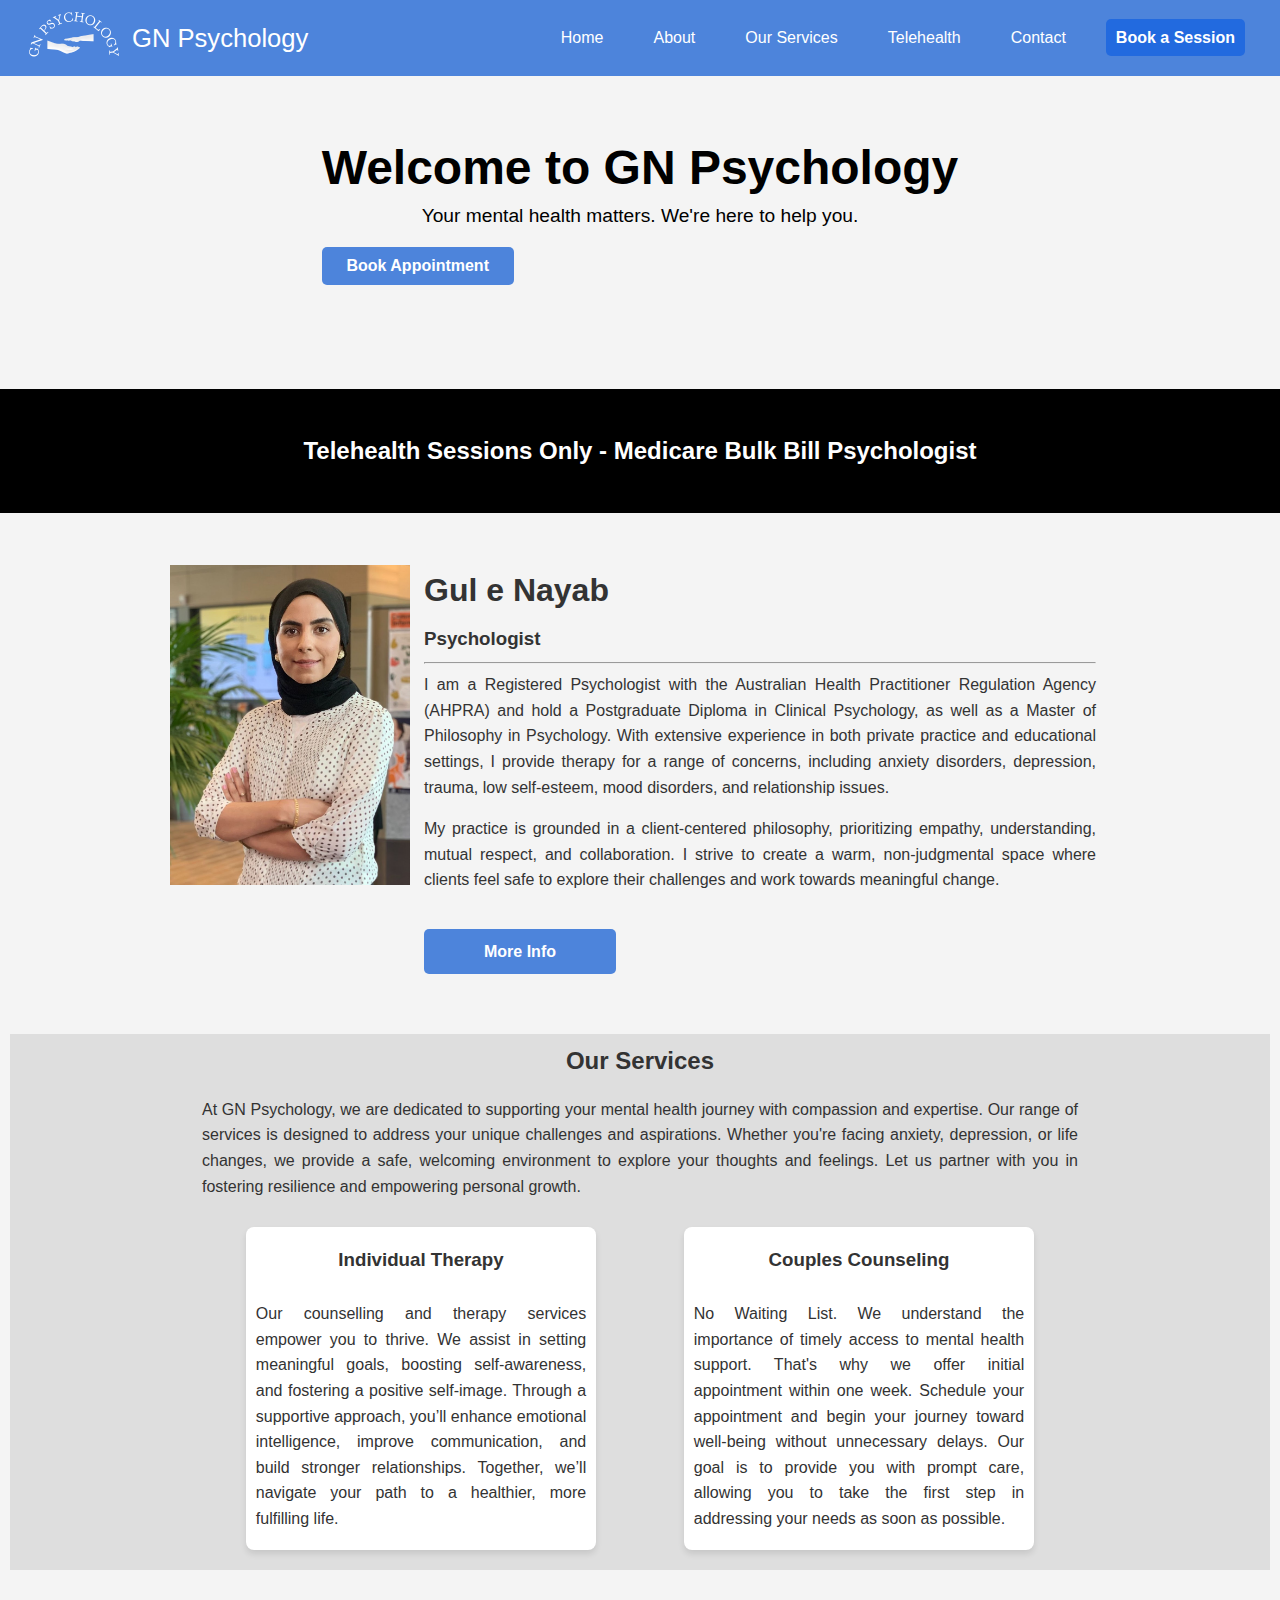
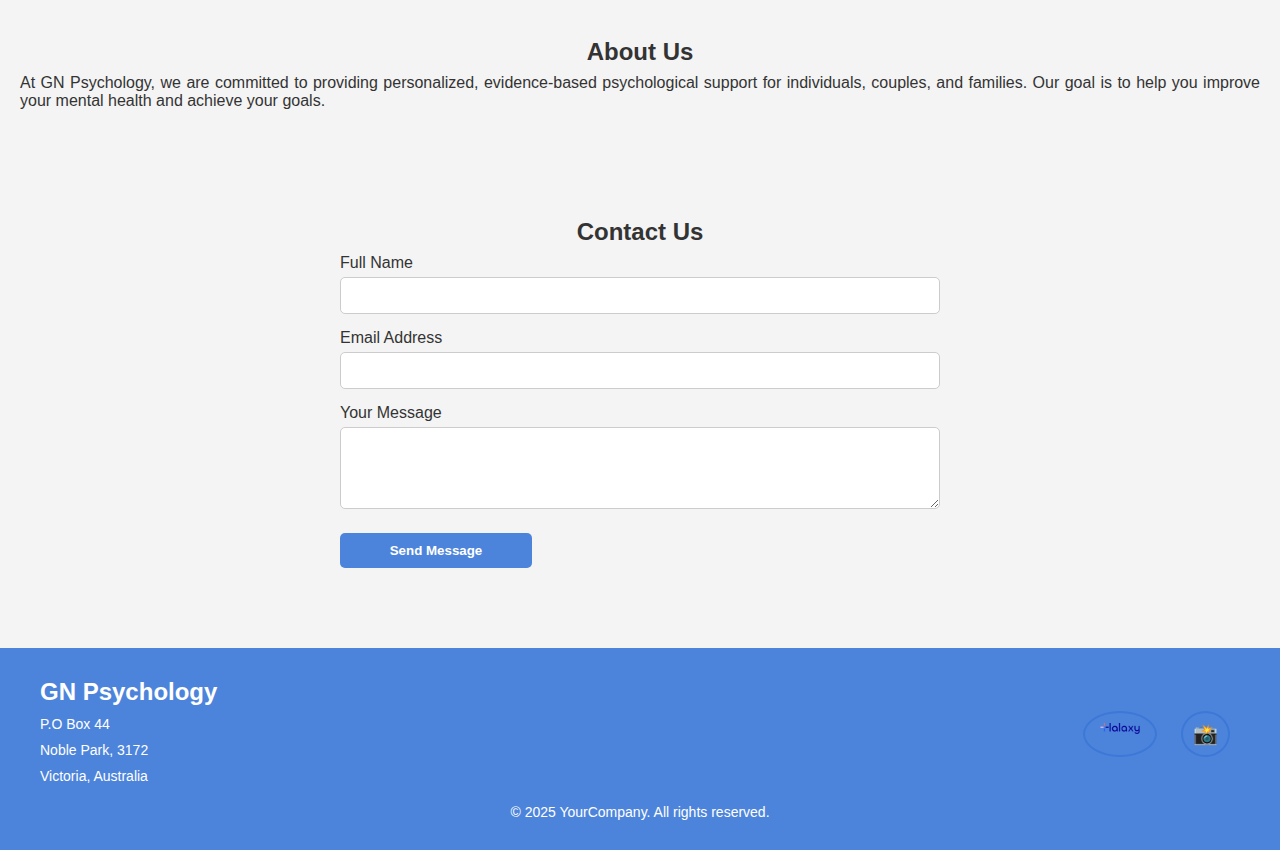
==== index.html @ 5ff7cc48 "update" ====
<!DOCTYPE html>
<html lang="en">
<head>
    <meta charset="UTF-8">
    <meta name="viewport" content="width=device-width, initial-scale=1.0">
    <title>GN Psychology</title>
    <link rel="stylesheet" href="styles.css">
</head>
<body>

    <!-- Hero Section -->

    <header>
        <div class="logo">
            <a href="index.html"><img src="img/logo.png" alt="GN Psychology Logo"></a><a href="index.html">GN Psychology</a>
        </div>
        <div class="header">
            <button class="menu-toggle" aria-label="Toggle menu" onclick="toggleMenu()">☰</button>
            <nav class="nav" id="navMenu">
                <ul>
                    <li><a href="index.html">Home</a></li>
                    <li><a href="about.html">About</a></li>
                    <li><a href="services.html">Our Services</a></li>
                    <li><a href="Telehealth.html">Telehealth</a></li>
                    <li><a href="contact.html">Contact</a></li>
                    <li>
                        <div class="cta-button">
                            <a href="https://www.halaxy.com/book/appointment/gn-psychology/location/1226811/select-time" class="btnh">Book a Session</a>
                        </div>
                    </li>
                </ul>
            </nav>
        </div>
      
        <div class="sidebar" id="sidebarMenu" role="navigation" aria-label="Main Sidebar Menu">
            <ul>
                <li><a href="index.html">Home</a></li>
                <li><a href="about.html">About</a></li>
                <li><a href="services.html">Our Services</a></li>
                <li><a href="Telehealth.html">Telehealth</a></li>
                <li><a href="contact.html">Contact</a></li>
                <li>  <div class="cta-button">
                        <a href="https://www.halaxy.com/book/appointment/gn-psychology/location/1226811/select-time" class="btnh">Book a Session</a>
                        </div>
                    </li>
            </ul>
        </div>
        <!-- A transparent overlay div to detect clicks outside the sidebar -->
        <div id="overlay" class="overlay"></div>
    </header>

    <section id="home" class="hero">
        <div class="hero-content">
            <h1>Welcome to GN Psychology</h1>
            <p>Your mental health matters. We're here to help you.</p>
            <a href="https://www.halaxy.com/book/appointment/gn-psychology/location/1226811/select-time" class="btn">Book Appointment</a>
        </div>
    </section>
     <section class="sectionbanner">
        <h2>Telehealth Sessions Only - Medicare Bulk Bill Psychologist</h2>
    </section>
     <section class="container">
        <div class="box">
        <img src="img/IMG_4210.jpg"/>
        </div>
        <div class="box box1">
        <h1>Gul e Nayab</h1>
        <h3>Psychologist</h3>
        <hr>
       <p>I am a Registered Psychologist with the Australian Health Practitioner Regulation Agency (AHPRA) and hold a Postgraduate Diploma in Clinical Psychology, as well as a Master of Philosophy in Psychology. With extensive experience in both private practice and educational settings, I provide therapy for a range of concerns, including anxiety disorders, depression, trauma, low self-esteem, mood disorders, and relationship issues.</p>
<p>
My practice is grounded in a client-centered philosophy, prioritizing empathy, understanding, mutual respect, and collaboration. I strive to create a warm, non-judgmental space where clients feel safe to explore their challenges and work towards meaningful change.
</p>
<p>
<a href="about.html" class="btn">More Info</a>
</p>

        </div>
    </section>
    
    <!-- Services Section -->
    <section id="services" class="section box secbox bglightgrey">
        <h2>Our Services</h2>
        <p>At GN Psychology, we are dedicated to supporting your mental health journey with compassion and expertise. Our range of services is designed to address your unique challenges and aspirations. Whether you're facing anxiety, depression, or life changes, we provide a safe, welcoming environment to explore your thoughts and feelings. Let us partner with you in fostering resilience and empowering personal growth.
        </p>
        <div class="services-list">
            <div class="service">
             
                <h3>Individual Therapy</h3>
                <p>Our counselling and therapy services empower you to thrive. We assist in setting meaningful goals, boosting self-awareness, and fostering a positive self-image. Through a supportive approach, you’ll enhance emotional intelligence, improve communication, and build stronger relationships. Together, we’ll navigate your path to a healthier, more fulfilling life.</p>
            </div>
            <div class="service">
                <h3>Couples Counseling</h3>
                <p>No Waiting List. We understand the importance of timely access to mental health support. That's why we offer initial appointment within one week. Schedule your appointment and begin your journey toward well-being without unnecessary delays. Our goal is to provide you with prompt care, allowing you to take the first step in addressing your needs as soon as possible.</p>
            </div>
        </div>
    </section>

    <!-- About Us Section -->
    <section class="section">
        <h2>About Us</h2>
        <p>At GN Psychology, we are committed to providing personalized, evidence-based psychological support for individuals, couples, and families. Our goal is to help you improve your mental health and achieve your goals.</p>
    </section>

    <!-- Contact Form Section -->
    <section id="contact" class="section">
        <h2>Contact Us</h2>
        <form id="contactForm">
            <div class="form-group">
                <label for="name">Full Name</label>
                <input type="text" id="name" name="name" required>
            </div>
            <div class="form-group">
                <label for="email">Email Address</label>
                <input type="email" id="email" name="email" required>
            </div>
            <div class="form-group">
                <label for="message">Your Message</label>
                <textarea id="message" name="message" rows="4" required></textarea>
            </div>
            <button type="submit" class="btn">Send Message</button>
        </form>
        <p id="formMessage"></p>
    </section>

    <!-- Footer Section -->
    <footer class="simple-footer">
        <div class="footer-container">
          <div class="footer-info">
            <p class="company-name">GN Psychology</p>
            <p class="company-address">P.O Box 44 </p>
            <p class="company-address">Noble Park, 3172</p>
            <p class="company-address">Victoria, Australia</p>
          </div>
    
          <div class="footer-social">
            <a href="https://www.halaxy.com/book/appointment/gn-psychology/location/1226811/select-time" class="social-icon"><img src="img/halaxy.png" alt="Halaxy"/></a>
            <a href="#" class="social-icon">📸</a>
          </div>
        </div>
    
        <div class="footer-bottom">
          <p>&copy; 2025 YourCompany. All rights reserved.</p>
        </div>
      </footer>
    
      <script src="footer.js"></script>

    <script src="script.js"></script>
</body>
</html>
---- styles.css ----
* {
  margin: 0;
  padding: 0;
  box-sizing: border-box;
}

body {
  font-family: Arial, sans-serif;
  background-color: #f4f4f4;
  color: #333;
}

/* Header styles */
.hero {
  display: flex;
  justify-content: center;
  color: Black;
  align-items: center;
  text-align: center;
  padding:4rem 0;
}

header {
  display: flex;
  justify-content: space-between;
  align-items: center;
  background-color:#3c78d8e7 ;
  padding: 10px 20px;
  color: white;
}

.logo a img {
  height: 50px;
  margin:0;
}

.logo a {
  font-size: 1.6em;
  padding: 0 .25rem;
  color: white;
  vertical-align: middle;
  text-decoration: none;
}
.nav {
display: flex;
gap: 20px;
}

nav ul {
  display: flex;
  list-style: none;
}

nav ul li {
  margin: 0 15px;
}

nav ul li a {
  color: white;
  text-decoration: none;
  font-size: 1em;
  font-weight: 500;
  transition: color 0.3s ease;
}

nav ul li a:hover {
  color: #b2cbe8; /* Color when hovering */
}

/* Call to action button */
.cta-button .btn {
  background-color: #3b74cfe7;
  color: white;
  padding: 10px 20px;
  border-radius: 5px;
  text-decoration: none;
  font-weight: bold;
  font-size: 1em;
  transition: background-color 0.3s ease;
}

.cta-button .btn:hover {
  background-color: #71a1d7; /* Hover effect */
  font-weight: none;
  border-radius:8px;
  padding: 10px 10px;
  border-color: #0051ad;
 transition: background-color 0.5s;
}
.btn:hover {
background-color: #71a1d7f0; /* Hover effect */
font-weight: none;
border-radius:8px;
padding: 10px 10px;
border-color: #0051ad;
transition: background-color 0.5s;
}




a {
  text-decoration: none;
  color: #fff;
}

.hero-content h1 {
  font-size: 3em;
}

.hero-content p {
  margin: 10px 0;
  font-size: 1.2em;
}

.btn {
  background-color: #3c78d8e7;
  padding: 10px 20px;
  border-radius: 5px;
  color: white;
  display:block;
  font-weight: bold;
  width:12rem;
  transition: background-color 0.3s;
  margin: 20px 0;
  text-align:center;
}
.btnh {
  background-color: #1e68dfe7;
  padding: 10px 20px;
  border-radius: 5px;
  color: white;
  font-weight: bold;
  transition: background-color 0.3s;
  text-align:center;
}

.btnh:hover {
  background-color:#316dcda1;
  font-weight: none;
  border-radius:8px;
 padding: 10px 10px;
 border-color: #0051ad;
 transition: background-color 0.5s;
}

.section {
  padding: 40px 20px;
  margin: 20px 0;
  background-color: #f4f4f4;
  text-align: center;
}
.sectionbanner {
  padding: 40px 20px;
  margin: 20px 0;
  background-color: black;
  color:white;
  text-align: center;
}

.sectionbanner h2 {
  color: white;
  text-align: center;
}


.services-list {
  display: flex;
  justify-content: space-around;
  margin: 20px 0;
}

.service {
  background-color: white;
  padding: 10px;
  border-radius: 8px;
  box-shadow: 0 4px 6px rgba(0,0,0,0.1);
  width: 40%;
  text-align: center;
  margin-bottom: 20px;
}
.section p{
text-align:justify;
}

.service h3 {
  margin-bottom: 10px;
}

#contactForm {
  max-width: 600px;
  margin: 0 auto;
}

.form-group {
  margin-bottom: 15px;
  text-align: left;
}

input, textarea {
  width: 100%;
  padding: 10px;
  margin-top: 5px;
  border-radius: 5px;
  border: 1px solid #ccc;
}

button {
  background-color: #2E3B4E;
  color: white;
  padding: 12px 20px;
  border-radius: 5px;
  border: none;
  width: 100%;
}

footer {
  background-color: #2E3B4E;
  color: white;
  padding: 20px;
  text-align: center;
}

.social-links a {
  margin: 0 10px;
  color: white;
}
.container {
display: flex;
padding:2em 10em;
margin:0 10px;
}
.box {
  text-align: center;
  padding: 0 14px 0 0;
  line-height:1.6;
}
.box p,h2,h3{
padding:8px 0;  
}
.box img{
  width:240px;
}
.box1 {
  text-align:justify;
  line-height:1.6;
}
.secbox{
padding:0em 12em;
margin:0 10px;
}

/* Responsive Design */
@media (max-width: 768px) {
  header {
      flex-direction: column;
      text-align: center;
  }

  nav ul {
      flex-direction: column;
      margin-top: 10px;
  }

  nav ul li {
      margin: 10px 0;
  }

  .cta-button {
      margin-top: 10px;
  }
.container{
    margin: 0;
    padding:5%;
    display: flex;
    flex-direction: column;
}
.secbox{
    margin: 0;
    padding:0;
   align-content:center;
}
.section {
  padding: 5%;
  margin: 0px;
  background-color: #f4f4f4;
  text-align: center;
}

.services-list {
  margin: 0px 2em;
  align-content:center;
  flex-direction: column;
}
.service {
background-color: white;
padding: 20px;
margin-top: 10px;
box-shadow: 0 4px 6px rgba(0,0,0,0.1);
width:80%;
text-align: center;
}


  
}

.nav ul li a {
color: white;
text-decoration: none;
padding: 10px;
transition: color 0.3s ease;
}



/* Sidebar styling (hidden by default) */
.sidebar {
position: fixed;
top: 0;
left: -1250px; /* Initially hidden */
width: 250px;
height: 100%;
background-color:#3c78d8e7;
transition: left 0.3s ease-out;
z-index: 1000;
overflow-y: auto; /* Allow scrolling in sidebar */
}

.sidebar ul {
list-style: none;
padding: 20px;
margin: 0;
}

.sidebar ul li {
margin: 15px 0;
}

.sidebar ul li a {
color: white;
text-decoration: none;
padding: 10px;
transition: background-color 0.3s ease;
}

.sidebar ul li a:hover {
background-color: #3c78d8ff;
}

/* Overlay style to detect click outside sidebar */
.overlay {
position: fixed;
top: 0;
left: 0;
width: 100%;
height: 100%;
background-color: rgba(0, 0, 0, 0.5);
display: none; /* Hidden by default */
z-index: 999; /* Position it below the sidebar */
}

/* Menu toggle button */
.menu-toggle {
background: none;
border: none;
color: white;
font-size: 30px;
cursor: pointer;
display: none; /* Initially hidden on larger screens */
}

/* Body should not scroll when sidebar is open */
body.sidebar-open {
overflow: hidden;
}

/* Media query for mobile-first design */
@media screen and (max-width: 768px) {
.nav {
  display: none; /* Hide header menu on mobile */
}

.sidebar {
  left: -250px; /* Hide sidebar off-screen initially */
}

.sidebar.active {
  left: 0; /* Show sidebar when active */
}

.menu-toggle {
  display: block; /* Show toggle button */
}

.overlay {
  display: block; /* Show overlay when sidebar is active */
}
}

@media screen and (min-width: 769px) {
.menu-toggle {
  display: none; /* Hide the toggle button on larger screens */
}

.nav {
  display: flex; /* Display the header menu horizontally */
}

.sidebar {
  display: none; /* Sidebar remains hidden on larger screens */
}
}
.bglightgrey{
  background-color: #dedede ;
}


.simple-footer {
  background-color: #3c78d8e7;
  color: #fff;
  text-align: center;
  padding: 30px 20px;
}

.footer-container {
  display: flex;
  justify-content: space-between;
  align-items: center;
  max-width: 1200px;
  margin: 0 auto;
  flex-wrap: wrap;
}

.footer-info {
  width: 45%;
  text-align: left;
}

.company-name {
  font-size: 24px;
  font-weight: bold;
}

.company-address {
  font-size: 14px;
  color: #fff;
  margin-top: 10px;
}

.footer-social a {
  font-size: 20px;
  color: #fff;
  margin: 10px;
  text-decoration: none;
  padding: 10px;
  border: 2px solid #3c78d8ff;
  border-radius: 50%;
  transition: background-color 0.3s ease;
}
.footer-social img {
   width: 50px;
}
.footer-social a:hover {
  background-color: rgba(134, 161, 206, 0.658);
}

.footer-bottom {
  margin-top: 20px;
  font-size: 14px;
}

@media (max-width: 768px) {
  .footer-container {
    flex-direction: column;
    align-items: center;
  }

  .footer-info {
    width: 100%;
    text-align: center;
  }

  .footer-social {
    margin-top: 20px;
  }
}
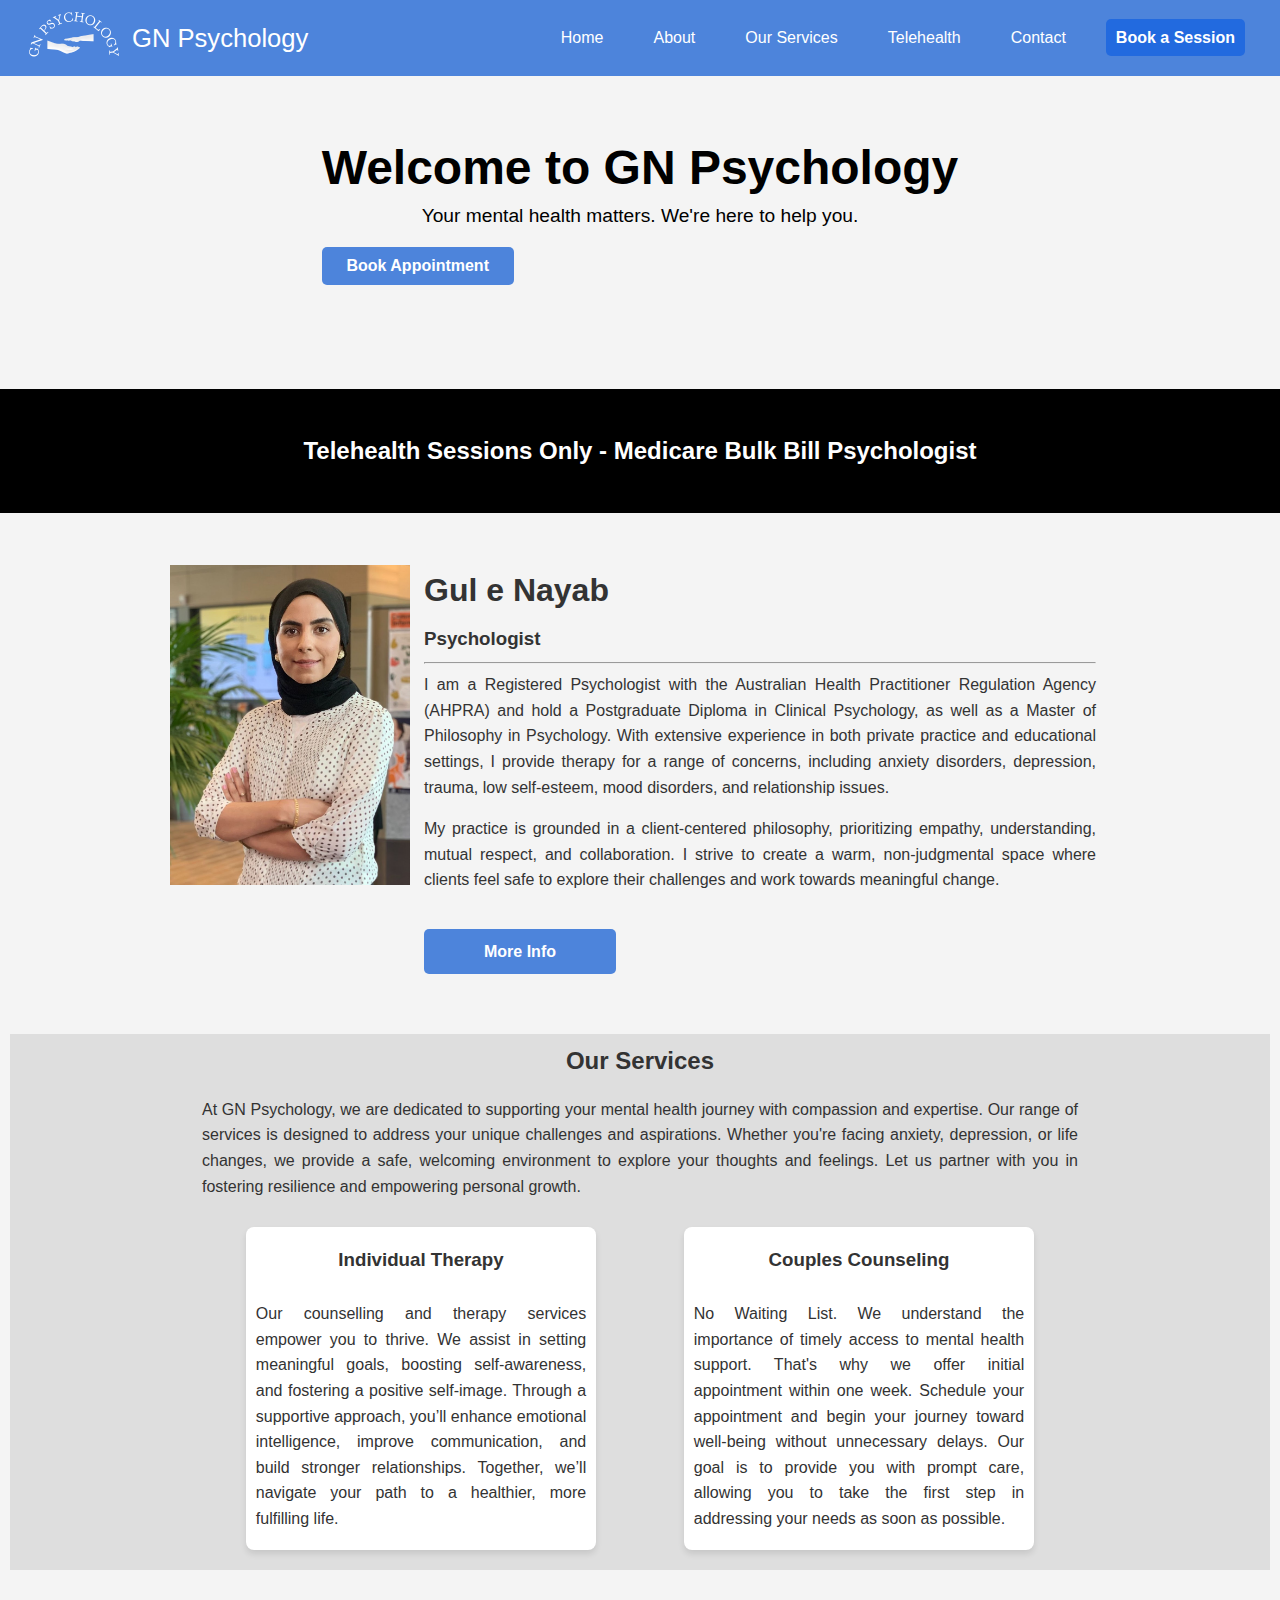
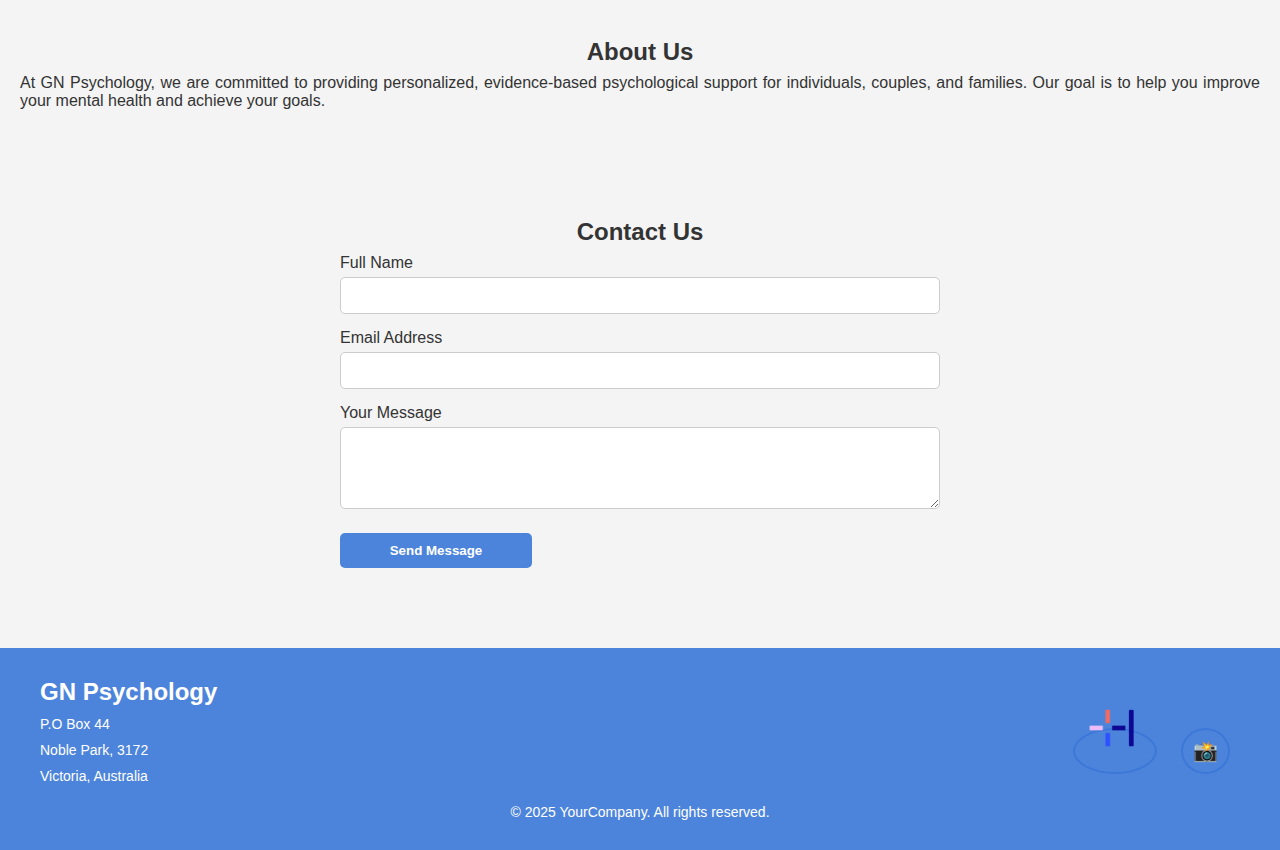
==== commit 59c4149f: "update" ====
--- a/index.html
+++ b/index.html
@@ -134,7 +134,7 @@
           </div>
     
           <div class="footer-social">
-            <a href="https://www.halaxy.com/book/appointment/gn-psychology/location/1226811/select-time" class="social-icon"><img src="img/halaxy.png" alt="Halaxy"/></a>
+            <a href="https://www.halaxy.com/book/appointment/gn-psychology/location/1226811/select-time" class="social-icon"><img src="img/halaxy1.png" alt="Halaxy"/></a>
             <a href="#" class="social-icon">📸</a>
           </div>
         </div>
--- a/styles.css
+++ b/styles.css
@@ -460,10 +460,10 @@
   transition: background-color 0.3s ease;
 }
 .footer-social img {
-   width: 50px;
+   width: 60px;
 }
 .footer-social a:hover {
-  background-color: rgba(134, 161, 206, 0.658);
+  background-color: rgba(113, 150, 216, 0.774);
 }
 
 .footer-bottom {
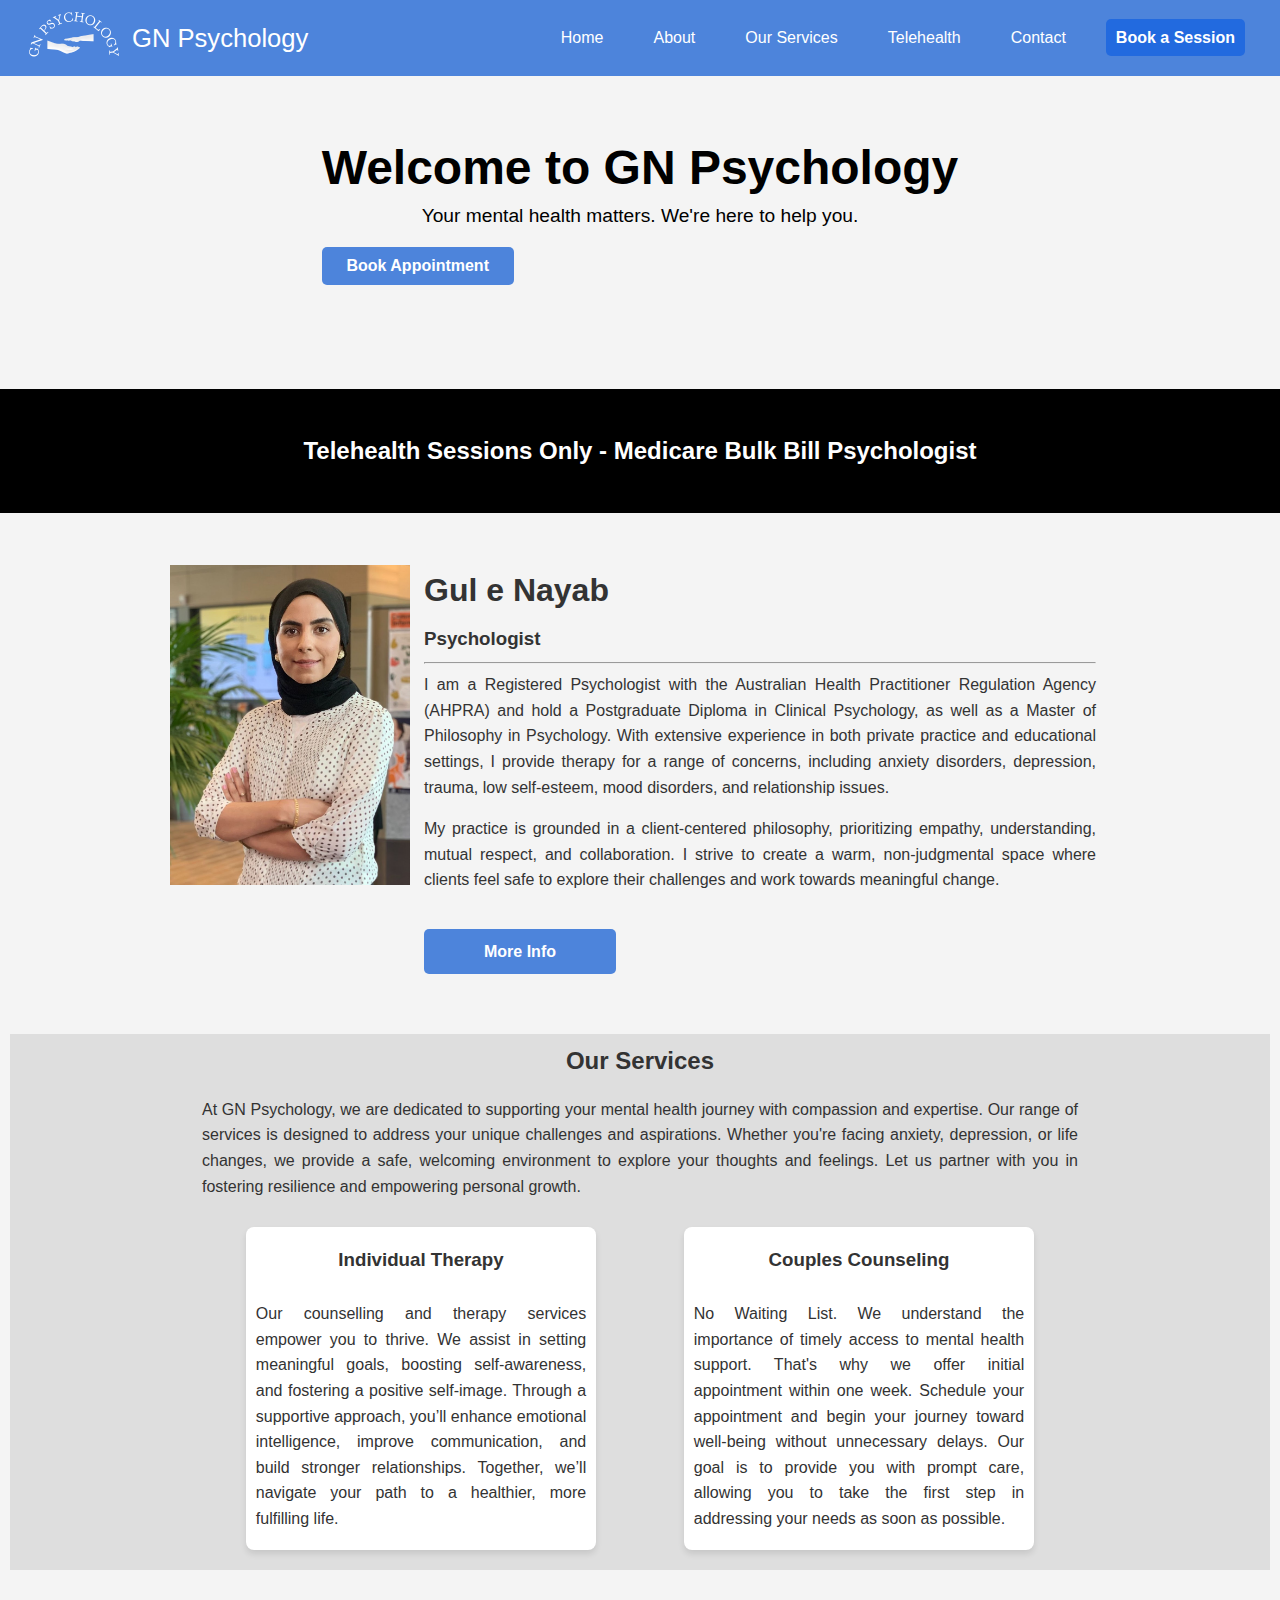
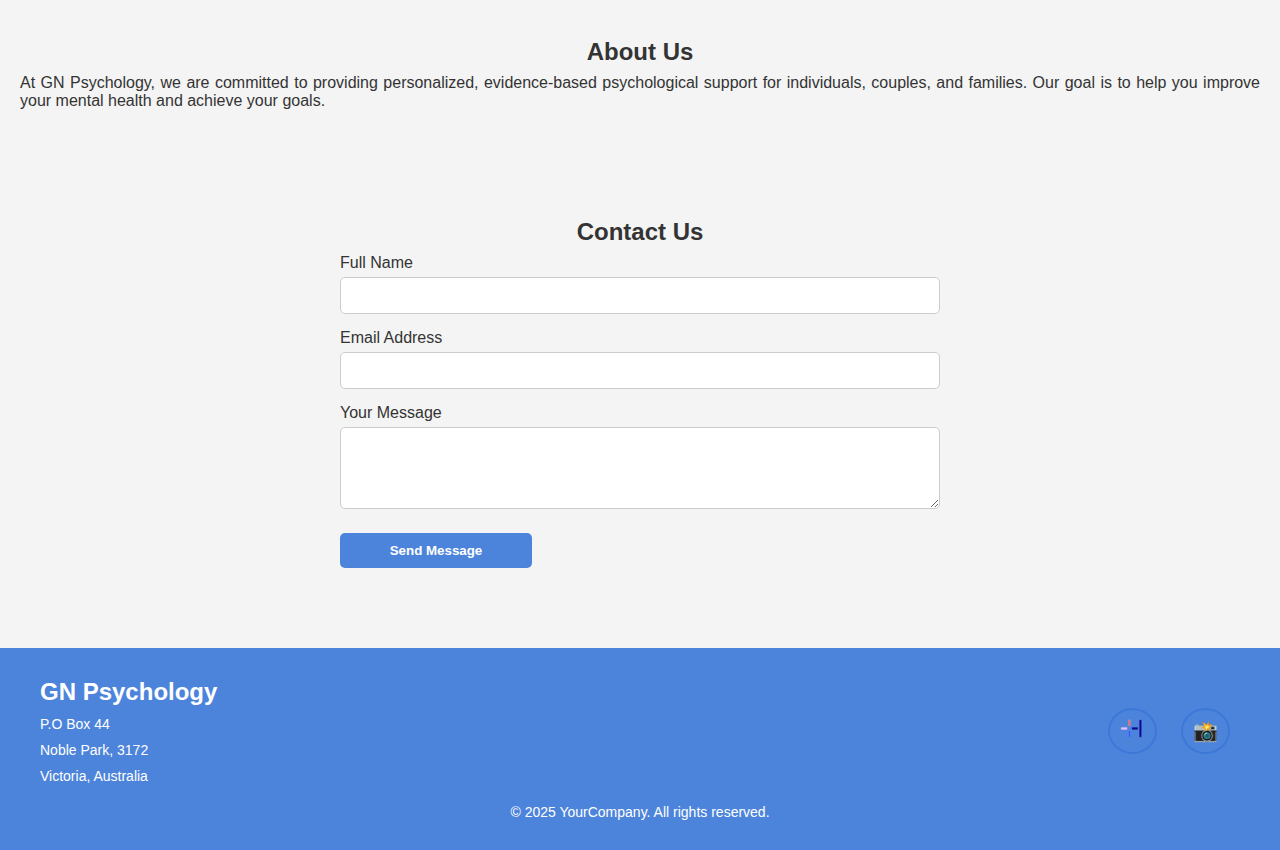
==== commit 8066e1fa: "update" ====
--- a/index.html
+++ b/index.html
@@ -134,7 +134,7 @@
           </div>
     
           <div class="footer-social">
-            <a href="https://www.halaxy.com/book/appointment/gn-psychology/location/1226811/select-time" class="social-icon"><img src="img/halaxy1.png" alt="Halaxy"/></a>
+            <a href="https://www.halaxy.com/book/appointment/gn-psychology/location/1226811/select-time" class="social-icon"><img src="img/halaxy.png" alt="Halaxy"/></a>
             <a href="#" class="social-icon">📸</a>
           </div>
         </div>
--- a/styles.css
+++ b/styles.css
@@ -460,7 +460,7 @@
   transition: background-color 0.3s ease;
 }
 .footer-social img {
-   width: 60px;
+   width: 25px;
 }
 .footer-social a:hover {
   background-color: rgba(113, 150, 216, 0.774);
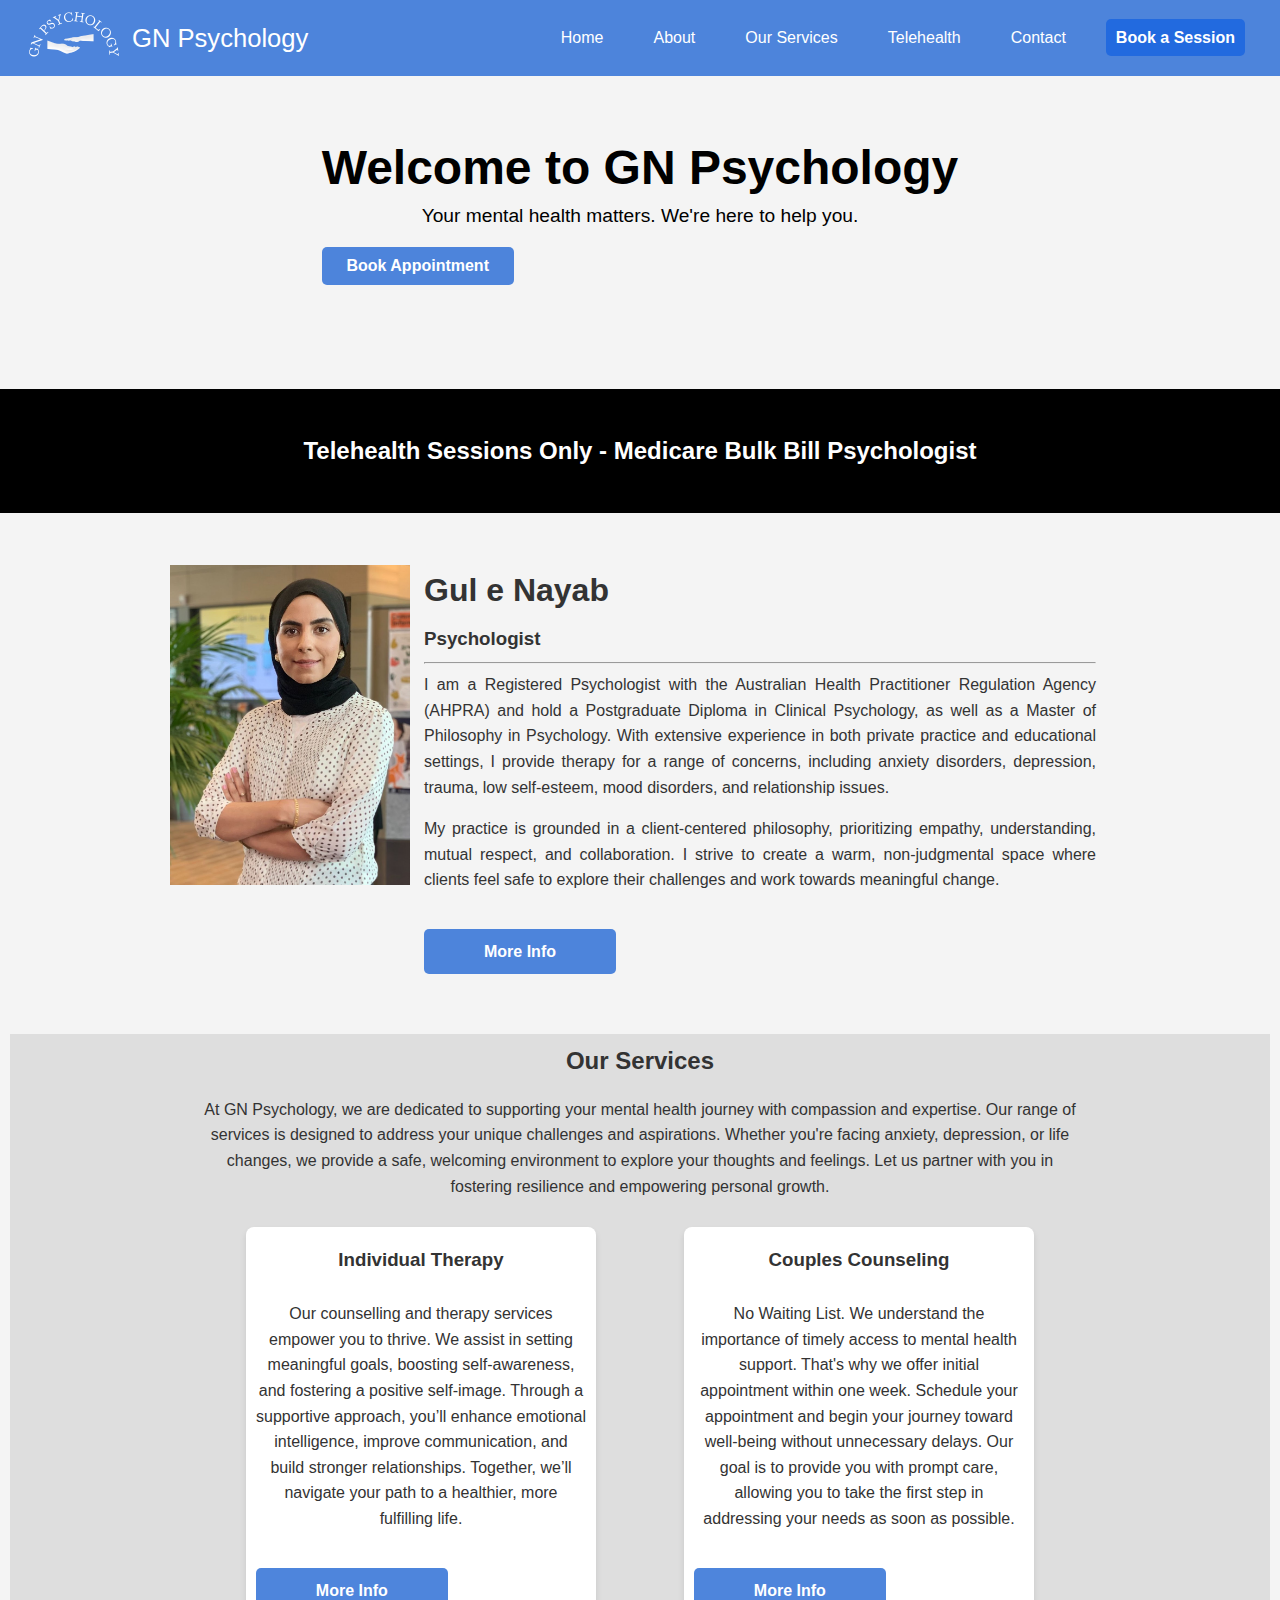
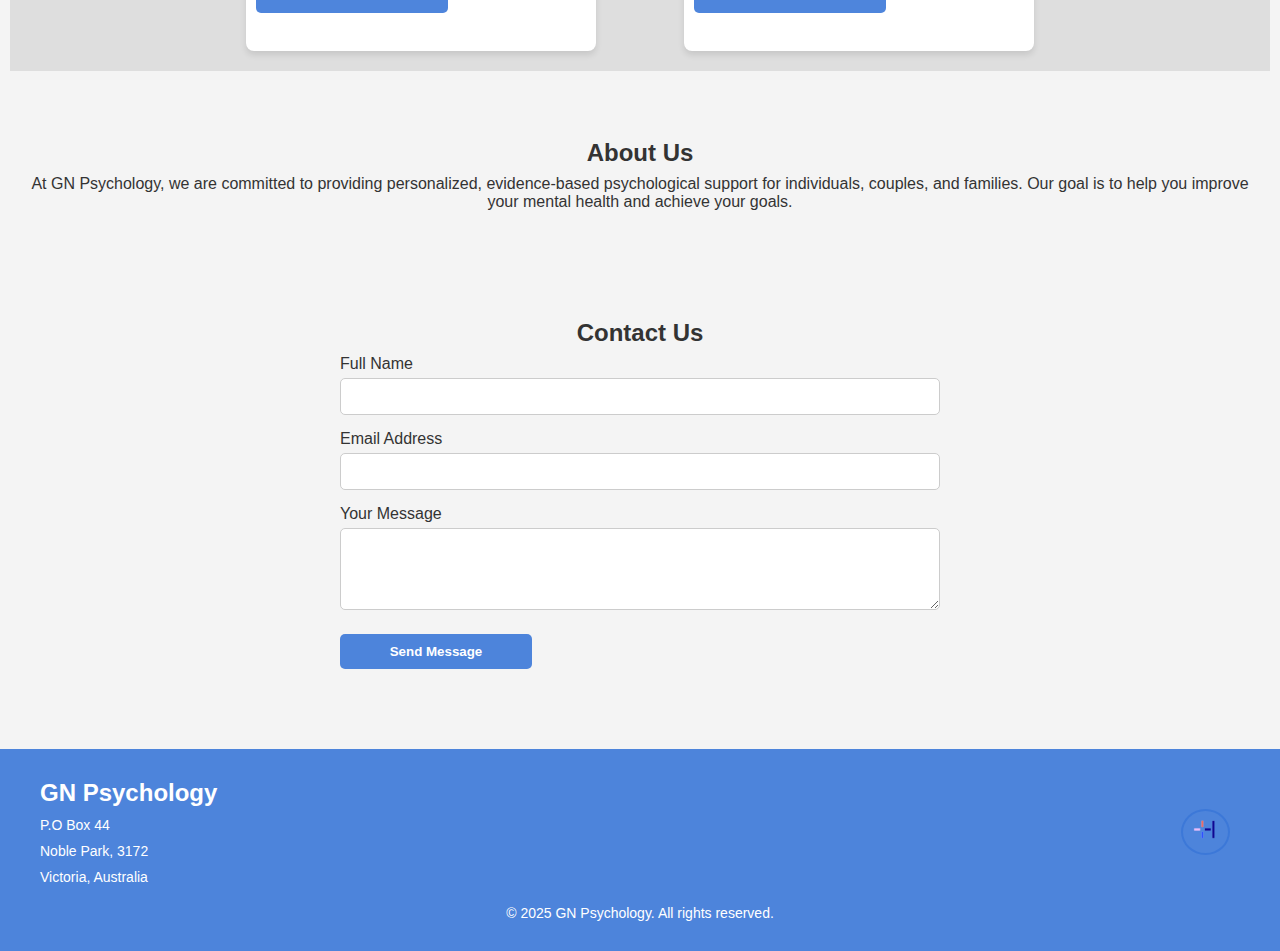
==== commit 44374685: "update" ====
--- a/index.html
+++ b/index.html
@@ -4,51 +4,38 @@
     <meta charset="UTF-8">
     <meta name="viewport" content="width=device-width, initial-scale=1.0">
     <title>GN Psychology</title>
-    <link rel="stylesheet" href="styles.css">
+    <link rel="stylesheet" href="css/styles.css">
+    <script>
+        // Function to include external HTML files (header and footer)
+        function loadHeaderFooter() {
+          // Load the header
+          fetch('src/header.html')
+            .then(response => response.text())
+            .then(data => {
+              document.getElementById('header-placeholder').innerHTML = data;
+            })
+            .catch(error => console.error('Error loading header:', error));
+    
+          // Load the footer
+          fetch('src/footer.html')
+            .then(response => response.text())
+            .then(data => {
+              document.getElementById('footer-placeholder').innerHTML = data;
+            })
+            .catch(error => console.error('Error loading footer:', error));
+        }
+    
+        // Load the header and footer when the page loads
+        window.onload = loadHeaderFooter;
+      </script>
 </head>
 <body>
+    <!-- Header will be Added here -->
+    <div id="header-placeholder"></div>
+        <!-- A transparent overlay div to detect clicks outside the sidebar -->
+    <div id="overlay" class="overlay" style="display: none;"></div>
 
     <!-- Hero Section -->
-
-    <header>
-        <div class="logo">
-            <a href="index.html"><img src="img/logo.png" alt="GN Psychology Logo"></a><a href="index.html">GN Psychology</a>
-        </div>
-        <div class="header">
-            <button class="menu-toggle" aria-label="Toggle menu" onclick="toggleMenu()">☰</button>
-            <nav class="nav" id="navMenu">
-                <ul>
-                    <li><a href="index.html">Home</a></li>
-                    <li><a href="about.html">About</a></li>
-                    <li><a href="services.html">Our Services</a></li>
-                    <li><a href="Telehealth.html">Telehealth</a></li>
-                    <li><a href="contact.html">Contact</a></li>
-                    <li>
-                        <div class="cta-button">
-                            <a href="https://www.halaxy.com/book/appointment/gn-psychology/location/1226811/select-time" class="btnh">Book a Session</a>
-                        </div>
-                    </li>
-                </ul>
-            </nav>
-        </div>
-      
-        <div class="sidebar" id="sidebarMenu" role="navigation" aria-label="Main Sidebar Menu">
-            <ul>
-                <li><a href="index.html">Home</a></li>
-                <li><a href="about.html">About</a></li>
-                <li><a href="services.html">Our Services</a></li>
-                <li><a href="Telehealth.html">Telehealth</a></li>
-                <li><a href="contact.html">Contact</a></li>
-                <li>  <div class="cta-button">
-                        <a href="https://www.halaxy.com/book/appointment/gn-psychology/location/1226811/select-time" class="btnh">Book a Session</a>
-                        </div>
-                    </li>
-            </ul>
-        </div>
-        <!-- A transparent overlay div to detect clicks outside the sidebar -->
-        <div id="overlay" class="overlay"></div>
-    </header>
-
     <section id="home" class="hero">
         <div class="hero-content">
             <h1>Welcome to GN Psychology</h1>
@@ -56,24 +43,27 @@
             <a href="https://www.halaxy.com/book/appointment/gn-psychology/location/1226811/select-time" class="btn">Book Appointment</a>
         </div>
     </section>
-     <section class="sectionbanner">
+
+    <section class="sectionbanner">
         <h2>Telehealth Sessions Only - Medicare Bulk Bill Psychologist</h2>
     </section>
-     <section class="container">
+
+    <section class="container">
         <div class="box">
-        <img src="img/IMG_4210.jpg"/>
+            <img src="img/IMG_4210.jpg"/>
         </div>
         <div class="box box1">
-        <h1>Gul e Nayab</h1>
-        <h3>Psychologist</h3>
-        <hr>
-       <p>I am a Registered Psychologist with the Australian Health Practitioner Regulation Agency (AHPRA) and hold a Postgraduate Diploma in Clinical Psychology, as well as a Master of Philosophy in Psychology. With extensive experience in both private practice and educational settings, I provide therapy for a range of concerns, including anxiety disorders, depression, trauma, low self-esteem, mood disorders, and relationship issues.</p>
-<p>
-My practice is grounded in a client-centered philosophy, prioritizing empathy, understanding, mutual respect, and collaboration. I strive to create a warm, non-judgmental space where clients feel safe to explore their challenges and work towards meaningful change.
-</p>
-<p>
-<a href="about.html" class="btn">More Info</a>
-</p>
+            <h1>Gul e Nayab</h1>
+            <h3>Psychologist</h3>
+            <hr>
+            <p>
+                I am a Registered Psychologist with the Australian Health Practitioner Regulation Agency (AHPRA) and hold a Postgraduate Diploma in Clinical Psychology, as well as a Master of Philosophy in Psychology. With extensive experience in both private practice and educational settings, I provide therapy for a range of concerns, including anxiety disorders, depression, trauma, low self-esteem, mood disorders, and relationship issues.</p>
+            <p>
+                My practice is grounded in a client-centered philosophy, prioritizing empathy, understanding, mutual respect, and collaboration. I strive to create a warm, non-judgmental space where clients feel safe to explore their challenges and work towards meaningful change.
+            </p>
+            <p>
+                <a href="about.html" class="btn">More Info</a>
+            </p>
 
         </div>
     </section>
@@ -88,10 +78,16 @@
              
                 <h3>Individual Therapy</h3>
                 <p>Our counselling and therapy services empower you to thrive. We assist in setting meaningful goals, boosting self-awareness, and fostering a positive self-image. Through a supportive approach, you’ll enhance emotional intelligence, improve communication, and build stronger relationships. Together, we’ll navigate your path to a healthier, more fulfilling life.</p>
+                <p>
+                    <a href="#" class="btn">More Info</a>
+                </p>
             </div>
             <div class="service">
                 <h3>Couples Counseling</h3>
                 <p>No Waiting List. We understand the importance of timely access to mental health support. That's why we offer initial appointment within one week. Schedule your appointment and begin your journey toward well-being without unnecessary delays. Our goal is to provide you with prompt care, allowing you to take the first step in addressing your needs as soon as possible.</p>
+                <p>
+                    <a href="about.html" class="btn">More Info</a>
+                </p>
             </div>
         </div>
     </section>
@@ -123,27 +119,8 @@
         <p id="formMessage"></p>
     </section>
 
-    <!-- Footer Section -->
-    <footer class="simple-footer">
-        <div class="footer-container">
-          <div class="footer-info">
-            <p class="company-name">GN Psychology</p>
-            <p class="company-address">P.O Box 44 </p>
-            <p class="company-address">Noble Park, 3172</p>
-            <p class="company-address">Victoria, Australia</p>
-          </div>
-    
-          <div class="footer-social">
-            <a href="https://www.halaxy.com/book/appointment/gn-psychology/location/1226811/select-time" class="social-icon"><img src="img/halaxy.png" alt="Halaxy"/></a>
-            <a href="#" class="social-icon">📸</a>
-          </div>
-        </div>
-    
-        <div class="footer-bottom">
-          <p>&copy; 2025 YourCompany. All rights reserved.</p>
-        </div>
-      </footer>
-    
+    <!-- Footer Section and footer will be added here -->
+    <div id="footer-placeholder"></div>
       <script src="footer.js"></script>
 
     <script src="script.js"></script>
--- a/css/styles.css
+++ b/css/styles.css
@@ -0,0 +1,486 @@
+
+* {
+  margin: 0;
+  padding: 0;
+  box-sizing: border-box;
+}
+
+body {
+  font-family: Arial, sans-serif;
+  background-color: #f4f4f4;
+  color: #333;
+}
+
+/* Header styles */
+.hero {
+  display: flex;
+  justify-content: center;
+  color: Black;
+  align-items: center;
+  text-align: center;
+  padding:4rem 0;
+}
+
+header {
+  display: flex;
+  justify-content: space-between;
+  align-items: center;
+  background-color:#3c78d8e7 ;
+  padding: 10px 20px;
+  color: white;
+}
+
+.logo a img {
+  height: 50px;
+  margin:0;
+}
+
+.logo a {
+  font-size: 1.6em;
+  padding: 0 .25rem;
+  color: white;
+  vertical-align: middle;
+  text-decoration: none;
+}
+.nav {
+display: flex;
+gap: 20px;
+}
+
+nav ul {
+  display: flex;
+  list-style: none;
+}
+
+nav ul li {
+  margin: 0 15px;
+}
+
+nav ul li a {
+  color: white;
+  text-decoration: none;
+  font-size: 1em;
+  font-weight: 500;
+  transition: color 0.3s ease;
+}
+
+nav ul li a:hover {
+  color: #b2cbe8; /* Color when hovering */
+}
+
+/* Call to action button */
+.cta-button .btn {
+  background-color: #3b74cfe7;
+  color: white;
+  padding: 10px 20px;
+  border-radius: 5px;
+  text-decoration: none;
+  font-weight: bold;
+  font-size: 1em;
+  transition: background-color 0.3s ease;
+}
+
+.cta-button .btn:hover {
+  background-color: #71a1d7; /* Hover effect */
+  font-weight: none;
+  border-radius:8px;
+  padding: 10px 10px;
+  border-color: #0051ad;
+ transition: background-color 0.5s;
+}
+.btn:hover {
+background-color: #71a1d7f0; /* Hover effect */
+font-weight: none;
+border-radius:8px;
+padding: 10px 10px;
+border-color: #0051ad;
+transition: background-color 0.5s;
+}
+
+
+
+
+a {
+  text-decoration: none;
+  color: #fff;
+}
+
+.hero-content h1 {
+  font-size: 3em;
+}
+
+.hero-content p {
+  margin: 10px 0;
+  font-size: 1.2em;
+}
+
+.btn {
+  background-color: #3c78d8e7;
+  padding: 10px 20px;
+  border-radius: 5px;
+  color: white;
+  display:block;
+  font-weight: bold;
+  width:12rem;
+  transition: background-color 0.3s;
+  margin: 20px 0;
+  text-align:center;
+}
+.btnh {
+  background-color: #1e68dfe7;
+  padding: 10px 20px;
+  border-radius: 5px;
+  color: white;
+  font-weight: bold;
+  transition: background-color 0.3s;
+  text-align:center;
+}
+
+.btnh:hover {
+  background-color:#316dcda1;
+  font-weight: none;
+  border-radius:8px;
+ padding: 10px 10px;
+ border-color: #0051ad;
+ transition: background-color 0.5s;
+}
+
+.section {
+  padding: 40px 20px;
+  margin: 20px 0;
+  background-color: #f4f4f4;
+  text-align: center;
+}
+.sectionbanner {
+  padding: 40px 20px;
+  margin: 20px 0;
+  background-color: black;
+  color:white;
+  text-align: center;
+}
+
+.sectionbanner h2 {
+  color: white;
+  text-align: center;
+}
+
+
+.services-list {
+  display: flex;
+  justify-content: space-around;
+  margin: 20px 0;
+}
+
+.service {
+  background-color: white;
+  padding: 10px;
+  border-radius: 8px;
+  box-shadow: 0 4px 6px rgba(0,0,0,0.1);
+  width: 40%;
+  text-align: center;
+  margin-bottom: 20px;
+}
+
+.service h3 {
+  margin-bottom: 10px;
+}
+
+#contactForm {
+  max-width: 600px;
+  margin: 0 auto;
+}
+
+.form-group {
+  margin-bottom: 15px;
+  text-align: left;
+}
+
+input, textarea {
+  width: 100%;
+  padding: 10px;
+  margin-top: 5px;
+  border-radius: 5px;
+  border: 1px solid #ccc;
+}
+
+button {
+  background-color: #2E3B4E;
+  color: white;
+  padding: 12px 20px;
+  border-radius: 5px;
+  border: none;
+  width: 100%;
+}
+
+footer {
+  background-color: #2E3B4E;
+  color: white;
+  padding: 20px;
+  text-align: center;
+}
+
+.social-links a {
+  margin: 0 10px;
+  color: white;
+}
+.container {
+display: flex;
+padding:2em 10em;
+margin:0 10px;
+}
+.box {
+  text-align: center;
+  padding: 0 14px 0 0;
+  line-height:1.6;
+}
+.box p,h2,h3{
+padding:8px 0;  
+}
+.box img{
+  width:240px;
+}
+.box1 {
+  text-align:justify;
+  line-height:1.6;
+}
+.secbox{
+padding:0em 12em;
+margin:0 10px;
+}
+
+/* Responsive Design */
+@media (max-width: 768px) {
+  header {
+      flex-direction: column;
+      text-align: center;
+  }
+
+  nav ul {
+      flex-direction: column;
+      margin-top: 10px;
+  }
+
+  nav ul li {
+      margin: 10px 0;
+  }
+
+  .cta-button {
+      margin-top: 10px;
+  }
+  .container{
+    margin: 0;
+    padding:5%;
+    display: flex;
+    flex-direction: column;
+  }
+  .secbox{
+    margin: 0;
+    padding:0;
+    align-content:center;
+  }
+  .section {
+  padding: 5%;
+  margin: 0px;
+  background-color: #f4f4f4;
+  text-align: center;
+  }
+
+  .services-list {
+  margin: 0px 2em;
+  align-content:center;
+  flex-direction: column;
+  }
+  .service {
+    background-color: white;
+    padding: 20px;
+    margin: 10px auto;
+    box-shadow: 0 4px 6px rgba(0,0,0,0.1);
+    width:80%;
+    text-align: center;
+  }
+
+
+  
+}
+
+.nav ul li a 
+{
+  color: white;
+  text-decoration: none;
+  padding: 10px;
+  transition: color 0.3s ease;
+}
+
+
+
+/* Sidebar styling (hidden by default) */
+.sidebar {
+  position: fixed;
+  top: 0;
+  left: -1250px; /* Initially hidden */
+  width: 250px;
+  height: 100%;
+  background-color:#3c78d8e7;
+  transition: left 0.3s ease-out;
+  z-index: 1000;
+  overflow-y: auto; /* Allow scrolling in sidebar */
+}
+
+.sidebar ul {
+list-style: none;
+padding: 20px;
+margin: 0;
+}
+
+.sidebar ul li {
+  margin: 2em 0;
+}
+
+.sidebar ul li a {
+color: white;
+text-decoration: none;
+padding: 10px;
+transition: background-color 0.3s ease;
+}
+
+.sidebar ul li a:hover {
+background-color: rgba(22, 84, 185, 0.911);
+}
+
+/* Overlay style to detect click outside sidebar */
+.overlay {
+position: fixed;
+top: 0;
+left: 0;
+width: 100%;
+height: 100%;
+background-color: rgba(0, 0, 0, 0.5);
+display: none; /* Hidden by default */
+z-index: 999; /* Position it below the sidebar */
+}
+
+/* Menu toggle button */
+.menu-toggle {
+background: none;
+border: none;
+color: white;
+font-size: 30px;
+cursor: pointer;
+display: none; /* Initially hidden on larger screens */
+}
+
+/* Body should not scroll when sidebar is open */
+body.sidebar-open {
+overflow: hidden;
+}
+
+/* Media query for mobile-first design */
+@media screen and (max-width: 768px) {
+.nav {
+  display: none; /* Hide header menu on mobile */
+}
+
+.sidebar {
+  left: -250px; /* Hide sidebar off-screen initially */
+}
+
+.sidebar.active {
+  left: 0; /* Show sidebar when active */
+}
+
+.menu-toggle {
+  display: block; /* Show toggle button */
+}
+
+.overlay {
+  display: block; /* Show overlay when sidebar is active */
+}
+}
+
+@media screen and (min-width: 769px) {
+.menu-toggle {
+  display: none; /* Hide the toggle button on larger screens */
+}
+
+.nav {
+  display: flex; /* Display the header menu horizontally */
+}
+
+.sidebar {
+  display: none; /* Sidebar remains hidden on larger screens */
+}
+}
+.bglightgrey{
+  background-color: #dedede ;
+}
+
+
+.simple-footer {
+  background-color: #3c78d8e7;
+  color: #fff;
+  text-align: center;
+  padding: 30px 20px;
+}
+
+.footer-container {
+  display: flex;
+  justify-content: space-between;
+  align-items: center;
+  max-width: 1200px;
+  margin: 0 auto;
+  flex-wrap: wrap;
+}
+
+.footer-info {
+  width: 45%;
+  text-align: left;
+}
+
+.company-name {
+  font-size: 24px;
+  font-weight: bold;
+}
+
+.company-address {
+  font-size: 14px;
+  color: #fff;
+  margin-top: 10px;
+}
+
+.footer-social a {
+  font-size: 20px;
+  color: #fff;
+  margin: 10px;
+  text-decoration: none;
+  padding: 10px;
+  border: 2px solid #3c78d8ff;
+  border-radius: 50%;
+  transition: background-color 0.3s ease;
+}
+.footer-social img {
+   width: 25px;
+}
+.footer-social a:hover {
+  background-color: rgba(113, 150, 216, 0.774);
+}
+
+.footer-bottom {
+  margin-top: 20px;
+  font-size: 14px;
+}
+
+@media (max-width: 768px) {
+  .footer-container {
+    flex-direction: column;
+    align-items: center;
+  }
+
+  .footer-info {
+    width: 100%;
+    text-align: center;
+  }
+
+  .footer-social {
+    margin-top: 20px;
+  }
+}
